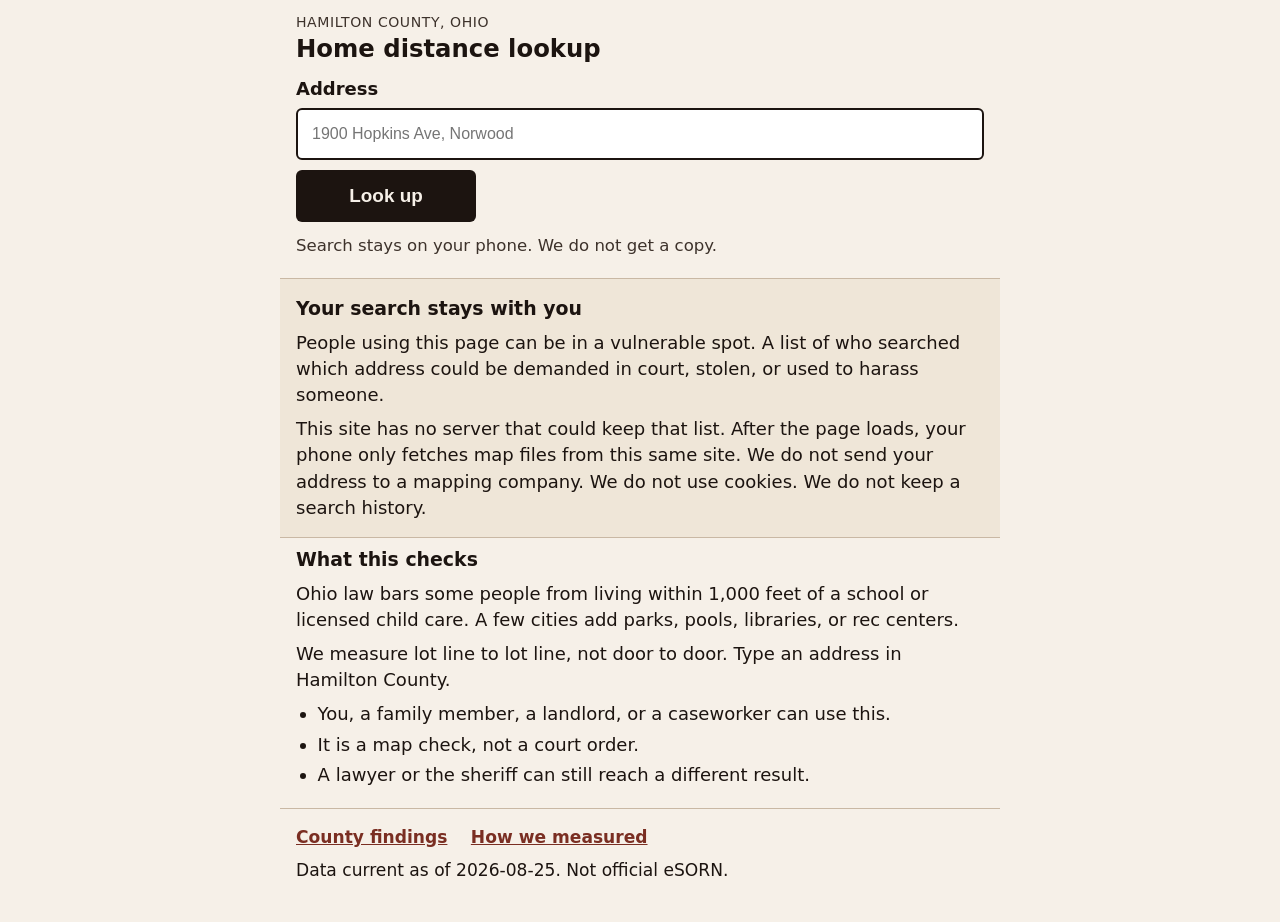
==== index.html @ 6ccad31c "First working public home-distance lookup." ====
<!DOCTYPE html>
<html lang="en">
<head>
  <meta charset="utf-8">
  <meta name="viewport" content="width=device-width, initial-scale=1, viewport-fit=cover">
  <meta name="robots" content="noindex, nofollow">
  <title>Hamilton County home-distance lookup</title>
  <link rel="stylesheet" href="vendor/leaflet/leaflet.css">
  <link rel="stylesheet" href="css/app.css">
  <link rel="stylesheet" href="print.css">
  <style>@page { size: letter; margin: 0.6in; }</style>
</head>
<body>
  <a class="skip" href="#q">Skip to address</a>

  <header class="top">
    <p class="kicker">Hamilton County, Ohio</p>
    <h1>Home distance lookup</h1>
  </header>

  <form class="lookup" id="lookup" action="#" method="post">
    <label for="q">Address</label>
    <input id="q" type="text" inputmode="text" autocomplete="off" autocorrect="off" spellcheck="false" placeholder="1900 Hopkins Ave, Norwood">
    <button type="submit">Look up</button>
  </form>
  <p class="stay">Search stays on your phone. We do not get a copy.</p>

  <div id="out" hidden aria-live="polite"></div>

  <aside class="privacy">
    <h2>Your search stays with you</h2>
    <p>People using this page can be in a vulnerable spot. A list of who searched which address could be demanded in court, stolen, or used to harass someone.</p>
    <p>This site has no server that could keep that list. After the page loads, your phone only fetches map files from this same site. We do not send your address to a mapping company. We do not use cookies. We do not keep a search history.</p>
  </aside>

  <section class="about">
    <h2>What this checks</h2>
    <p>Ohio law bars some people from living within 1,000 feet of a school or licensed child care. A few cities add parks, pools, libraries, or rec centers.</p>
    <p>We measure lot line to lot line, not door to door. Type an address in Hamilton County.</p>
    <ul>
      <li>You, a family member, a landlord, or a caseworker can use this.</li>
      <li>It is a map check, not a court order.</li>
      <li>A lawyer or the sheriff can still reach a different result.</li>
    </ul>
  </section>

  <footer class="foot">
    <p><a href="findings.html">County findings</a> <a href="METHOD.md">How we measured</a></p>
    <p>Data current as of 2026-08-25. Not official eSORN.</p>
  </footer>

  <script src="vendor/leaflet/leaflet.js"></script>
  <script src="js/app.js"></script>
</body>
</html>
---- vendor/leaflet/leaflet.css ----
/* required styles */

.leaflet-pane,
.leaflet-tile,
.leaflet-marker-icon,
.leaflet-marker-shadow,
.leaflet-tile-container,
.leaflet-pane > svg,
.leaflet-pane > canvas,
.leaflet-zoom-box,
.leaflet-image-layer,
.leaflet-layer {
	position: absolute;
	left: 0;
	top: 0;
	}
.leaflet-container {
	overflow: hidden;
	}
.leaflet-tile,
.leaflet-marker-icon,
.leaflet-marker-shadow {
	-webkit-user-select: none;
	   -moz-user-select: none;
	        user-select: none;
	  -webkit-user-drag: none;
	}
/* Prevents IE11 from highlighting tiles in blue */
.leaflet-tile::selection {
	background: transparent;
}
/* Safari renders non-retina tile on retina better with this, but Chrome is worse */
.leaflet-safari .leaflet-tile {
	image-rendering: -webkit-optimize-contrast;
	}
/* hack that prevents hw layers "stretching" when loading new tiles */
.leaflet-safari .leaflet-tile-container {
	width: 1600px;
	height: 1600px;
	-webkit-transform-origin: 0 0;
	}
.leaflet-marker-icon,
.leaflet-marker-shadow {
	display: block;
	}
/* .leaflet-container svg: reset svg max-width decleration shipped in Joomla! (joomla.org) 3.x */
/* .leaflet-container img: map is broken in FF if you have max-width: 100% on tiles */
.leaflet-container .leaflet-overlay-pane svg {
	max-width: none !important;
	max-height: none !important;
	}
.leaflet-container .leaflet-marker-pane img,
.leaflet-container .leaflet-shadow-pane img,
.leaflet-container .leaflet-tile-pane img,
.leaflet-container img.leaflet-image-layer,
.leaflet-container .leaflet-tile {
	max-width: none !important;
	max-height: none !important;
	width: auto;
	padding: 0;
	}

.leaflet-container img.leaflet-tile {
	/* See: https://bugs.chromium.org/p/chromium/issues/detail?id=600120 */
	mix-blend-mode: plus-lighter;
}

.leaflet-container.leaflet-touch-zoom {
	-ms-touch-action: pan-x pan-y;
	touch-action: pan-x pan-y;
	}
.leaflet-container.leaflet-touch-drag {
	-ms-touch-action: pinch-zoom;
	/* Fallback for FF which doesn't support pinch-zoom */
	touch-action: none;
	touch-action: pinch-zoom;
}
.leaflet-container.leaflet-touch-drag.leaflet-touch-zoom {
	-ms-touch-action: none;
	touch-action: none;
}
.leaflet-container {
	-webkit-tap-highlight-color: transparent;
}
.leaflet-container a {
	-webkit-tap-highlight-color: rgba(51, 181, 229, 0.4);
}
.leaflet-tile {
	filter: inherit;
	visibility: hidden;
	}
.leaflet-tile-loaded {
	visibility: inherit;
	}
.leaflet-zoom-box {
	width: 0;
	height: 0;
	-moz-box-sizing: border-box;
	     box-sizing: border-box;
	z-index: 800;
	}
/* workaround for https://bugzilla.mozilla.org/show_bug.cgi?id=888319 */
.leaflet-overlay-pane svg {
	-moz-user-select: none;
	}

.leaflet-pane         { z-index: 400; }

.leaflet-tile-pane    { z-index: 200; }
.leaflet-overlay-pane { z-index: 400; }
.leaflet-shadow-pane  { z-index: 500; }
.leaflet-marker-pane  { z-index: 600; }
.leaflet-tooltip-pane   { z-index: 650; }
.leaflet-popup-pane   { z-index: 700; }

.leaflet-map-pane canvas { z-index: 100; }
.leaflet-map-pane svg    { z-index: 200; }

.leaflet-vml-shape {
	width: 1px;
	height: 1px;
	}
.lvml {
	behavior: url(#default#VML);
	display: inline-block;
	position: absolute;
	}


/* control positioning */

.leaflet-control {
	position: relative;
	z-index: 800;
	pointer-events: visiblePainted; /* IE 9-10 doesn't have auto */
	pointer-events: auto;
	}
.leaflet-top,
.leaflet-bottom {
	position: absolute;
	z-index: 1000;
	pointer-events: none;
	}
.leaflet-top {
	top: 0;
	}
.leaflet-right {
	right: 0;
	}
.leaflet-bottom {
	bottom: 0;
	}
.leaflet-left {
	left: 0;
	}
.leaflet-control {
	float: left;
	clear: both;
	}
.leaflet-right .leaflet-control {
	float: right;
	}
.leaflet-top .leaflet-control {
	margin-top: 10px;
	}
.leaflet-bottom .leaflet-control {
	margin-bottom: 10px;
	}
.leaflet-left .leaflet-control {
	margin-left: 10px;
	}
.leaflet-right .leaflet-control {
	margin-right: 10px;
	}


/* zoom and fade animations */

.leaflet-fade-anim .leaflet-popup {
	opacity: 0;
	-webkit-transition: opacity 0.2s linear;
	   -moz-transition: opacity 0.2s linear;
	        transition: opacity 0.2s linear;
	}
.leaflet-fade-anim .leaflet-map-pane .leaflet-popup {
	opacity: 1;
	}
.leaflet-zoom-animated {
	-webkit-transform-origin: 0 0;
	    -ms-transform-origin: 0 0;
	        transform-origin: 0 0;
	}
svg.leaflet-zoom-animated {
	will-change: transform;
}

.leaflet-zoom-anim .leaflet-zoom-animated {
	-webkit-transition: -webkit-transform 0.25s cubic-bezier(0,0,0.25,1);
	   -moz-transition:    -moz-transform 0.25s cubic-bezier(0,0,0.25,1);
	        transition:         transform 0.25s cubic-bezier(0,0,0.25,1);
	}
.leaflet-zoom-anim .leaflet-tile,
.leaflet-pan-anim .leaflet-tile {
	-webkit-transition: none;
	   -moz-transition: none;
	        transition: none;
	}

.leaflet-zoom-anim .leaflet-zoom-hide {
	visibility: hidden;
	}


/* cursors */

.leaflet-interactive {
	cursor: pointer;
	}
.leaflet-grab {
	cursor: -webkit-grab;
	cursor:    -moz-grab;
	cursor:         grab;
	}
.leaflet-crosshair,
.leaflet-crosshair .leaflet-interactive {
	cursor: crosshair;
	}
.leaflet-popup-pane,
.leaflet-control {
	cursor: auto;
	}
.leaflet-dragging .leaflet-grab,
.leaflet-dragging .leaflet-grab .leaflet-interactive,
.leaflet-dragging .leaflet-marker-draggable {
	cursor: move;
	cursor: -webkit-grabbing;
	cursor:    -moz-grabbing;
	cursor:         grabbing;
	}

/* marker & overlays interactivity */
.leaflet-marker-icon,
.leaflet-marker-shadow,
.leaflet-image-layer,
.leaflet-pane > svg path,
.leaflet-tile-container {
	pointer-events: none;
	}

.leaflet-marker-icon.leaflet-interactive,
.leaflet-image-layer.leaflet-interactive,
.leaflet-pane > svg path.leaflet-interactive,
svg.leaflet-image-layer.leaflet-interactive path {
	pointer-events: visiblePainted; /* IE 9-10 doesn't have auto */
	pointer-events: auto;
	}

/* visual tweaks */

.leaflet-container {
	background: #ddd;
	outline-offset: 1px;
	}
.leaflet-container a {
	color: #0078A8;
	}
.leaflet-zoom-box {
	border: 2px dotted #38f;
	background: rgba(255,255,255,0.5);
	}


/* general typography */
.leaflet-container {
	font-family: "Helvetica Neue", Arial, Helvetica, sans-serif;
	font-size: 12px;
	font-size: 0.75rem;
	line-height: 1.5;
	}


/* general toolbar styles */

.leaflet-bar {
	box-shadow: 0 1px 5px rgba(0,0,0,0.65);
	border-radius: 4px;
	}
.leaflet-bar a {
	background-color: #fff;
	border-bottom: 1px solid #ccc;
	width: 26px;
	height: 26px;
	line-height: 26px;
	display: block;
	text-align: center;
	text-decoration: none;
	color: black;
	}
.leaflet-bar a,
.leaflet-control-layers-toggle {
	background-position: 50% 50%;
	background-repeat: no-repeat;
	display: block;
	}
.leaflet-bar a:hover,
.leaflet-bar a:focus {
	background-color: #f4f4f4;
	}
.leaflet-bar a:first-child {
	border-top-left-radius: 4px;
	border-top-right-radius: 4px;
	}
.leaflet-bar a:last-child {
	border-bottom-left-radius: 4px;
	border-bottom-right-radius: 4px;
	border-bottom: none;
	}
.leaflet-bar a.leaflet-disabled {
	cursor: default;
	background-color: #f4f4f4;
	color: #bbb;
	}

.leaflet-touch .leaflet-bar a {
	width: 30px;
	height: 30px;
	line-height: 30px;
	}
.leaflet-touch .leaflet-bar a:first-child {
	border-top-left-radius: 2px;
	border-top-right-radius: 2px;
	}
.leaflet-touch .leaflet-bar a:last-child {
	border-bottom-left-radius: 2px;
	border-bottom-right-radius: 2px;
	}

/* zoom control */

.leaflet-control-zoom-in,
.leaflet-control-zoom-out {
	font: bold 18px 'Lucida Console', Monaco, monospace;
	text-indent: 1px;
	}

.leaflet-touch .leaflet-control-zoom-in, .leaflet-touch .leaflet-control-zoom-out  {
	font-size: 22px;
	}


/* layers control */

.leaflet-control-layers {
	box-shadow: 0 1px 5px rgba(0,0,0,0.4);
	background: #fff;
	border-radius: 5px;
	}
.leaflet-control-layers-toggle {
	background-image: url(images/layers.png);
	width: 36px;
	height: 36px;
	}
.leaflet-retina .leaflet-control-layers-toggle {
	background-image: url(images/layers-2x.png);
	background-size: 26px 26px;
	}
.leaflet-touch .leaflet-control-layers-toggle {
	width: 44px;
	height: 44px;
	}
.leaflet-control-layers .leaflet-control-layers-list,
.leaflet-control-layers-expanded .leaflet-control-layers-toggle {
	display: none;
	}
.leaflet-control-layers-expanded .leaflet-control-layers-list {
	display: block;
	position: relative;
	}
.leaflet-control-layers-expanded {
	padding: 6px 10px 6px 6px;
	color: #333;
	background: #fff;
	}
.leaflet-control-layers-scrollbar {
	overflow-y: scroll;
	overflow-x: hidden;
	padding-right: 5px;
	}
.leaflet-control-layers-selector {
	margin-top: 2px;
	position: relative;
	top: 1px;
	}
.leaflet-control-layers label {
	display: block;
	font-size: 13px;
	font-size: 1.08333em;
	}
.leaflet-control-layers-separator {
	height: 0;
	border-top: 1px solid #ddd;
	margin: 5px -10px 5px -6px;
	}

/* Default icon URLs */
.leaflet-default-icon-path { /* used only in path-guessing heuristic, see L.Icon.Default */
	background-image: url(images/marker-icon.png);
	}


/* attribution and scale controls */

.leaflet-container .leaflet-control-attribution {
	background: #fff;
	background: rgba(255, 255, 255, 0.8);
	margin: 0;
	}
.leaflet-control-attribution,
.leaflet-control-scale-line {
	padding: 0 5px;
	color: #333;
	line-height: 1.4;
	}
.leaflet-control-attribution a {
	text-decoration: none;
	}
.leaflet-control-attribution a:hover,
.leaflet-control-attribution a:focus {
	text-decoration: underline;
	}
.leaflet-attribution-flag {
	display: inline !important;
	vertical-align: baseline !important;
	width: 1em;
	height: 0.6669em;
	}
.leaflet-left .leaflet-control-scale {
	margin-left: 5px;
	}
.leaflet-bottom .leaflet-control-scale {
	margin-bottom: 5px;
	}
.leaflet-control-scale-line {
	border: 2px solid #777;
	border-top: none;
	line-height: 1.1;
	padding: 2px 5px 1px;
	white-space: nowrap;
	-moz-box-sizing: border-box;
	     box-sizing: border-box;
	background: rgba(255, 255, 255, 0.8);
	text-shadow: 1px 1px #fff;
	}
.leaflet-control-scale-line:not(:first-child) {
	border-top: 2px solid #777;
	border-bottom: none;
	margin-top: -2px;
	}
.leaflet-control-scale-line:not(:first-child):not(:last-child) {
	border-bottom: 2px solid #777;
	}

.leaflet-touch .leaflet-control-attribution,
.leaflet-touch .leaflet-control-layers,
.leaflet-touch .leaflet-bar {
	box-shadow: none;
	}
.leaflet-touch .leaflet-control-layers,
.leaflet-touch .leaflet-bar {
	border: 2px solid rgba(0,0,0,0.2);
	background-clip: padding-box;
	}


/* popup */

.leaflet-popup {
	position: absolute;
	text-align: center;
	margin-bottom: 20px;
	}
.leaflet-popup-content-wrapper {
	padding: 1px;
	text-align: left;
	border-radius: 12px;
	}
.leaflet-popup-content {
	margin: 13px 24px 13px 20px;
	line-height: 1.3;
	font-size: 13px;
	font-size: 1.08333em;
	min-height: 1px;
	}
.leaflet-popup-content p {
	margin: 17px 0;
	margin: 1.3em 0;
	}
.leaflet-popup-tip-container {
	width: 40px;
	height: 20px;
	position: absolute;
	left: 50%;
	margin-top: -1px;
	margin-left: -20px;
	overflow: hidden;
	pointer-events: none;
	}
.leaflet-popup-tip {
	width: 17px;
	height: 17px;
	padding: 1px;

	margin: -10px auto 0;
	pointer-events: auto;

	-webkit-transform: rotate(45deg);
	   -moz-transform: rotate(45deg);
	    -ms-transform: rotate(45deg);
	        transform: rotate(45deg);
	}
.leaflet-popup-content-wrapper,
.leaflet-popup-tip {
	background: white;
	color: #333;
	box-shadow: 0 3px 14px rgba(0,0,0,0.4);
	}
.leaflet-container a.leaflet-popup-close-button {
	position: absolute;
	top: 0;
	right: 0;
	border: none;
	text-align: center;
	width: 24px;
	height: 24px;
	font: 16px/24px Tahoma, Verdana, sans-serif;
	color: #757575;
	text-decoration: none;
	background: transparent;
	}
.leaflet-container a.leaflet-popup-close-button:hover,
.leaflet-container a.leaflet-popup-close-button:focus {
	color: #585858;
	}
.leaflet-popup-scrolled {
	overflow: auto;
	}

.leaflet-oldie .leaflet-popup-content-wrapper {
	-ms-zoom: 1;
	}
.leaflet-oldie .leaflet-popup-tip {
	width: 24px;
	margin: 0 auto;

	-ms-filter: "progid:DXImageTransform.Microsoft.Matrix(M11=0.70710678, M12=0.70710678, M21=-0.70710678, M22=0.70710678)";
	filter: progid:DXImageTransform.Microsoft.Matrix(M11=0.70710678, M12=0.70710678, M21=-0.70710678, M22=0.70710678);
	}

.leaflet-oldie .leaflet-control-zoom,
.leaflet-oldie .leaflet-control-layers,
.leaflet-oldie .leaflet-popup-content-wrapper,
.leaflet-oldie .leaflet-popup-tip {
	border: 1px solid #999;
	}


/* div icon */

.leaflet-div-icon {
	background: #fff;
	border: 1px solid #666;
	}


/* Tooltip */
/* Base styles for the element that has a tooltip */
.leaflet-tooltip {
	position: absolute;
	padding: 6px;
	background-color: #fff;
	border: 1px solid #fff;
	border-radius: 3px;
	color: #222;
	white-space: nowrap;
	-webkit-user-select: none;
	-moz-user-select: none;
	-ms-user-select: none;
	user-select: none;
	pointer-events: none;
	box-shadow: 0 1px 3px rgba(0,0,0,0.4);
	}
.leaflet-tooltip.leaflet-interactive {
	cursor: pointer;
	pointer-events: auto;
	}
.leaflet-tooltip-top:before,
.leaflet-tooltip-bottom:before,
.leaflet-tooltip-left:before,
.leaflet-tooltip-right:before {
	position: absolute;
	pointer-events: none;
	border: 6px solid transparent;
	background: transparent;
	content: "";
	}

/* Directions */

.leaflet-tooltip-bottom {
	margin-top: 6px;
}
.leaflet-tooltip-top {
	margin-top: -6px;
}
.leaflet-tooltip-bottom:before,
.leaflet-tooltip-top:before {
	left: 50%;
	margin-left: -6px;
	}
.leaflet-tooltip-top:before {
	bottom: 0;
	margin-bottom: -12px;
	border-top-color: #fff;
	}
.leaflet-tooltip-bottom:before {
	top: 0;
	margin-top: -12px;
	margin-left: -6px;
	border-bottom-color: #fff;
	}
.leaflet-tooltip-left {
	margin-left: -6px;
}
.leaflet-tooltip-right {
	margin-left: 6px;
}
.leaflet-tooltip-left:before,
.leaflet-tooltip-right:before {
	top: 50%;
	margin-top: -6px;
	}
.leaflet-tooltip-left:before {
	right: 0;
	margin-right: -12px;
	border-left-color: #fff;
	}
.leaflet-tooltip-right:before {
	left: 0;
	margin-left: -12px;
	border-right-color: #fff;
	}

/* Printing */

@media print {
	/* Prevent printers from removing background-images of controls. */
	.leaflet-control {
		-webkit-print-color-adjust: exact;
		print-color-adjust: exact;
		}
	}
---- css/app.css ----
/* Hamilton County home-distance lookup — screen styles */
:root {
  --ink: #1c1410;
  --ink-soft: #3d322b;
  --paper: #f6f0e8;
  --paper-2: #efe6d8;
  --line: #c9b8a4;
  --rust: #7a2e22;
  --rust-deep: #4a1c16;
  --rust-wash: #f3e0d6;
  --amber: #8a5a12;
  --amber-wash: #f6ead0;
  --btn: #1c1410;
  --btn-text: #f6f0e8;
  --focus: #7a2e22;
  --map-h: 240px;
}

* { box-sizing: border-box; }
html, body { margin: 0; padding: 0; }
html { font-size: 18px; }
body {
  font-family: system-ui, "Segoe UI", Roboto, Helvetica, Arial, sans-serif;
  background: var(--paper);
  color: var(--ink);
  line-height: 1.45;
  min-height: 100vh;
  padding-bottom: env(safe-area-inset-bottom);
}

.skip {
  position: absolute;
  left: -999px;
  top: 0;
}
.skip:focus {
  left: 8px;
  top: 8px;
  background: var(--ink);
  color: var(--paper);
  padding: 8px 12px;
  z-index: 10;
}

.top {
  padding: 12px 16px 0;
  max-width: 40rem;
  margin: 0 auto;
}
.top p.kicker {
  margin: 0 0 2px;
  font-size: 0.78rem;
  letter-spacing: 0.04em;
  text-transform: uppercase;
  color: var(--ink-soft);
}
.top h1 {
  margin: 0 0 12px;
  font-size: 1.35rem;
  line-height: 1.2;
  font-weight: 700;
}

form.lookup {
  max-width: 40rem;
  margin: 0 auto;
  padding: 0 16px 8px;
}
form.lookup label {
  display: block;
  font-weight: 650;
  margin-bottom: 6px;
}
form.lookup input[type="text"] {
  width: 100%;
  min-height: 52px;
  font-size: 16px;
  padding: 12px 14px;
  border: 2px solid var(--ink);
  background: #fff;
  color: var(--ink);
  border-radius: 6px;
}
form.lookup button {
  width: 100%;
  min-height: 52px;
  margin-top: 10px;
  font-size: 1.05rem;
  font-weight: 700;
  border: 0;
  border-radius: 6px;
  background: var(--btn);
  color: var(--btn-text);
  cursor: pointer;
}
form.lookup button:focus,
form.lookup input:focus,
button:focus,
a:focus {
  outline: 3px solid var(--focus);
  outline-offset: 2px;
}
form.lookup button:active { transform: translateY(1px); }

.stay {
  max-width: 40rem;
  margin: 0 auto;
  padding: 4px 16px 0;
  font-size: 0.92rem;
  color: var(--ink-soft);
}

.privacy, .about, .foot, #out {
  max-width: 40rem;
  margin: 0 auto;
  padding: 16px;
}
.privacy {
  background: var(--paper-2);
  border-top: 1px solid var(--line);
  border-bottom: 1px solid var(--line);
  margin-top: 20px;
}
.privacy h2, .about h2, #out h2 {
  margin: 0 0 8px;
  font-size: 1.05rem;
}
.privacy p, .about p, .foot p { margin: 0 0 8px; }
.privacy p:last-child, .about p:last-child { margin-bottom: 0; }

.about { padding-top: 8px; }
.about ul { margin: 0; padding-left: 1.2rem; }
.about li { margin-bottom: 4px; }

.foot {
  border-top: 1px solid var(--line);
  font-size: 0.95rem;
  padding-bottom: 32px;
}
.foot a { color: var(--rust); font-weight: 650; }
.foot a + a { margin-left: 1rem; }

#out[hidden] { display: none; }

.banner {
  padding: 12px 14px;
  border-radius: 6px;
  margin-bottom: 12px;
}
.banner.rust {
  background: var(--rust-deep);
  color: #f6f0e8;
}
.banner.ink {
  background: var(--ink);
  color: #f6f0e8;
}
.banner.warn {
  background: var(--amber-wash);
  color: var(--ink);
  border: 2px solid var(--amber);
}
.banner.plain {
  background: var(--paper-2);
  color: var(--ink);
  border: 2px solid var(--line);
}
.banner h2 { margin: 0 0 6px; font-size: 1.15rem; color: inherit; }
.banner p { margin: 0; }
.asof { font-size: 0.88rem; opacity: 0.9; margin-top: 6px; }

.addr-line { font-weight: 700; margin: 0 0 12px; }

table.hits {
  width: 100%;
  border-collapse: collapse;
  font-size: 0.92rem;
  margin: 0 0 14px;
}
table.hits th, table.hits td {
  text-align: left;
  vertical-align: top;
  padding: 8px 6px;
  border-bottom: 1px solid var(--line);
}
table.hits th { font-size: 0.78rem; text-transform: uppercase; letter-spacing: 0.03em; }

.note, .limits {
  background: #fff;
  border: 1px solid var(--line);
  border-radius: 6px;
  padding: 12px 14px;
  margin: 0 0 12px;
}
.note h3, .limits h3 { margin: 0 0 6px; font-size: 1rem; }
.note p, .limits p, .limits li { margin: 0 0 8px; }
.limits ul { margin: 0; padding-left: 1.15rem; }

.map-wrap {
  height: var(--map-h);
  border: 1px solid var(--ink);
  border-radius: 6px;
  margin: 0 0 8px;
  overflow: hidden;
  background: #ddd;
}
.map-wrap .leaflet-container { height: 100%; width: 100%; background: #e8e4dc; }
.legend {
  font-size: 0.85rem;
  color: var(--ink-soft);
  margin: 0 0 14px;
}
.legend span { display: inline-block; margin-right: 12px; }
.swatch {
  display: inline-block;
  width: 12px; height: 12px;
  border: 2px solid var(--ink);
  vertical-align: -1px;
  margin-right: 4px;
}
.swatch.rust { background: #c46a4a; border-color: var(--rust); }
.swatch.ink { background: transparent; border-color: var(--ink); }
.swatch.wash { background: rgba(122,46,34,0.18); border-color: var(--rust); border-style: dashed; }

.choices { display: flex; flex-direction: column; gap: 8px; }
.choices button {
  min-height: 52px;
  text-align: left;
  padding: 10px 12px;
  font-size: 1rem;
  background: #fff;
  border: 2px solid var(--ink);
  border-radius: 6px;
  color: var(--ink);
  cursor: pointer;
}
.choices button strong { display: block; }

.save {
  width: 100%;
  min-height: 52px;
  font-size: 1.02rem;
  font-weight: 700;
  background: #fff;
  color: var(--ink);
  border: 2px solid var(--ink);
  border-radius: 6px;
  cursor: pointer;
  margin: 8px 0 0;
}

.margin-box { padding: 10px 12px; border-radius: 6px; margin: 0 0 12px; font-weight: 650; }
.margin-box.caution { background: var(--amber-wash); border: 2px solid var(--amber); }
.margin-box.quiet { background: var(--paper-2); border: 1px solid var(--line); font-weight: 500; }

.err { color: var(--rust-deep); font-weight: 650; }

/* Findings */
.page { max-width: 52rem; margin: 0 auto; padding: 16px; }
.page h1 { font-size: 1.4rem; margin: 0 0 8px; }
.page h2 { font-size: 1.1rem; margin: 20px 0 8px; }
.interval {
  background: var(--paper-2);
  border: 1px solid var(--line);
  padding: 12px 14px;
  border-radius: 6px;
}
.interval dt { font-weight: 700; margin-top: 8px; }
.interval dd { margin: 0 0 4px 0; }
.scroll {
  overflow-x: auto;
  -webkit-overflow-scrolling: touch;
  margin: 12px 0;
  border: 1px solid var(--line);
}
table.muni { width: 100%; border-collapse: collapse; font-size: 0.88rem; min-width: 32rem; }
table.muni th, table.muni td { padding: 8px 8px; text-align: left; border-bottom: 1px solid var(--line); }
table.muni th { background: var(--ink); color: var(--paper); font-size: 0.75rem; text-transform: uppercase; }
table.muni td.num, table.muni th.num { text-align: right; font-variant-numeric: tabular-nums; }
table.muni tr.county td { font-weight: 700; background: var(--paper-2); }
.fn { font-size: 0.88rem; color: var(--ink-soft); }

@media (min-width: 640px) {
  :root { --map-h: 320px; }
  form.lookup button { width: auto; min-width: 10rem; display: block; }
}

@media (prefers-reduced-motion: reduce) {
  * { transition: none !important; }
}
---- print.css ----
@page { size: letter; margin: 0.6in; }

@media print {
  html, body {
    background: #fff !important;
    color: #000 !important;
    font-size: 11pt;
    line-height: 1.35;
  }
  .skip, form.lookup, .stay, .privacy, .about, .foot,
  .save, .choices, .map-wrap, .legend { display: none !important; }
  a { color: #000; text-decoration: none; }
  .banner, .note, .limits, .margin-box {
    background: #fff !important;
    color: #000 !important;
    border: 1.5pt solid #000 !important;
  }
  table.hits th, table.hits td, table.muni th, table.muni td {
    border-bottom: 0.7pt solid #000;
    color: #000;
    background: #fff !important;
  }
  table.muni th { border-bottom: 1.4pt solid #000; }
  .swatch { border-color: #000 !important; background: #fff !important; }
  .page, .top, #out { max-width: none; padding: 0; }
}

/* Standalone determination page uses these too */
.print-sheet body, body.print-sheet {
  background: #fff;
  color: #000;
  font-family: Georgia, "Times New Roman", serif;
  font-size: 11pt;
}
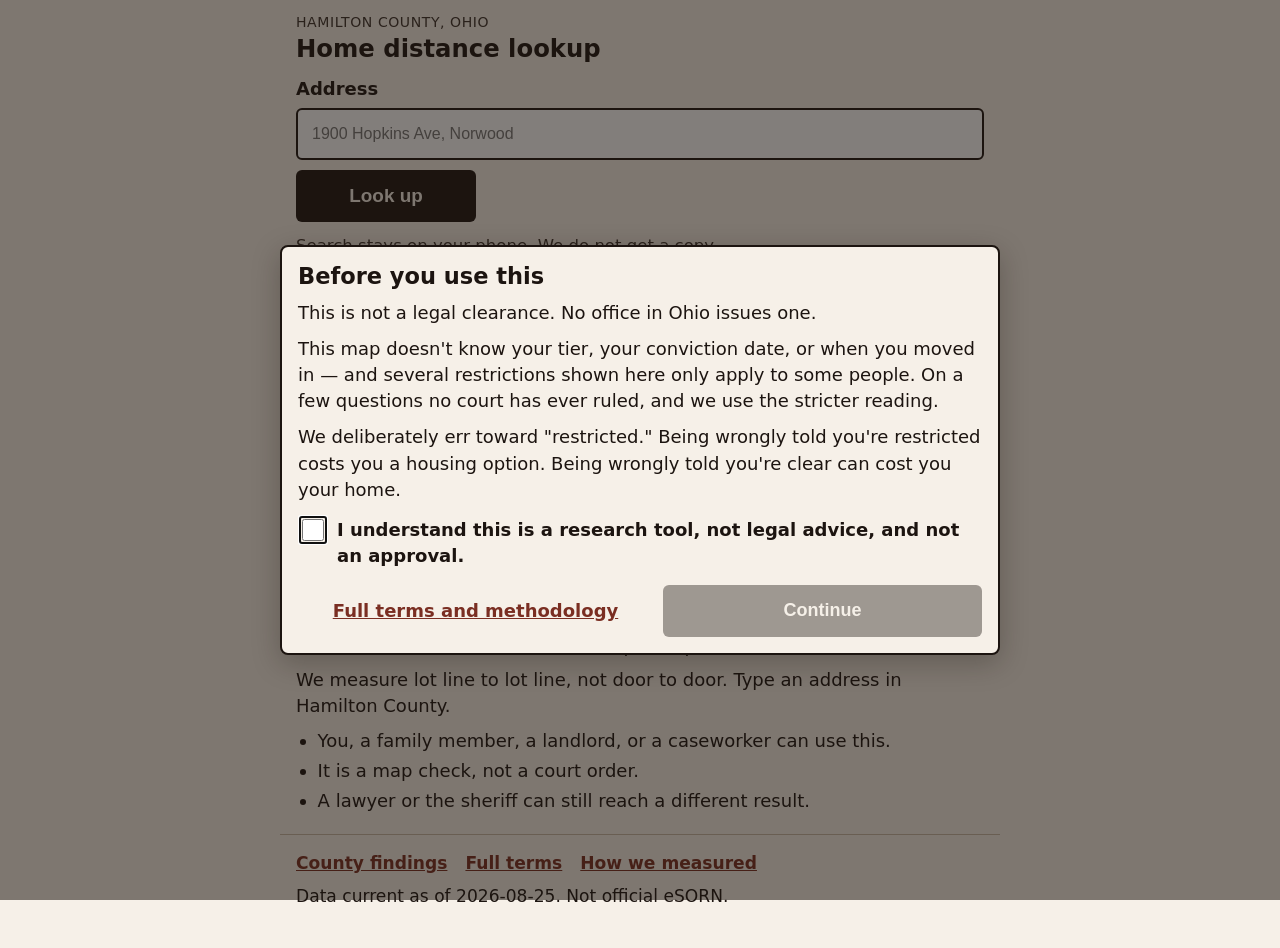
==== commit d89ae664: "Add the owner's one-time disclaimer gate and result copy. First visit blocks the lookup until the ch" ====
--- a/index.html
+++ b/index.html
@@ -18,6 +18,21 @@
     <h1>Home distance lookup</h1>
   </header>
 
+  <dialog class="gate" id="gate" aria-labelledby="gate-title">
+    <h2 id="gate-title">Before you use this</h2>
+    <p>This is not a legal clearance. No office in Ohio issues one.</p>
+    <p>This map doesn't know your tier, your conviction date, or when you moved in — and several restrictions shown here only apply to some people. On a few questions no court has ever ruled, and we use the stricter reading.</p>
+    <p>We deliberately err toward "restricted." Being wrongly told you're restricted costs you a housing option. Being wrongly told you're clear can cost you your home.</p>
+    <label class="gate-check" for="gate-ok">
+      <input id="gate-ok" type="checkbox">
+      <span>I understand this is a research tool, not legal advice, and not an approval.</span>
+    </label>
+    <div class="gate-actions">
+      <a href="disclaimer.html">Full terms and methodology</a>
+      <button type="button" id="gate-go" disabled>Continue</button>
+    </div>
+  </dialog>
+
   <form class="lookup" id="lookup" action="#" method="post">
     <label for="q">Address</label>
     <input id="q" type="text" inputmode="text" autocomplete="off" autocorrect="off" spellcheck="false" placeholder="1900 Hopkins Ave, Norwood">
@@ -30,7 +45,7 @@
   <aside class="privacy">
     <h2>Your search stays with you</h2>
     <p>People using this page can be in a vulnerable spot. A list of who searched which address could be demanded in court, stolen, or used to harass someone.</p>
-    <p>This site has no server that could keep that list. After the page loads, your phone only fetches map files from this same site. We do not send your address to a mapping company. We do not use cookies. We do not keep a search history.</p>
+    <p>This site has no server that could keep that list. After the page loads, your phone only fetches map files from this same site. We do not send your address to a mapping company. We do not use cookies. We do not keep a search history. This browser can remember that you checked the one-time terms box. It does not store addresses.</p>
   </aside>
 
   <section class="about">
@@ -45,7 +60,7 @@
   </section>
 
   <footer class="foot">
-    <p><a href="findings.html">County findings</a> <a href="METHOD.md">How we measured</a></p>
+    <p><a href="findings.html">County findings</a> <a href="disclaimer.html">Full terms</a> <a href="METHOD.md">How we measured</a></p>
     <p>Data current as of 2026-08-25. Not official eSORN.</p>
   </footer>
 
--- a/css/app.css
+++ b/css/app.css
@@ -18,14 +18,21 @@
 
 * { box-sizing: border-box; }
 html, body { margin: 0; padding: 0; }
-html { font-size: 18px; }
+html {
+  font-size: 18px;
+  -webkit-text-size-adjust: 100%;
+  text-size-adjust: 100%;
+}
 body {
   font-family: system-ui, "Segoe UI", Roboto, Helvetica, Arial, sans-serif;
   background: var(--paper);
   color: var(--ink);
   line-height: 1.45;
   min-height: 100vh;
-  padding-bottom: env(safe-area-inset-bottom);
+  padding-top: env(safe-area-inset-top, 0px);
+  padding-right: env(safe-area-inset-right, 0px);
+  padding-bottom: env(safe-area-inset-bottom, 0px);
+  padding-left: env(safe-area-inset-left, 0px);
 }
 
 .skip {
@@ -138,7 +145,12 @@
   padding-bottom: 32px;
 }
 .foot a { color: var(--rust); font-weight: 650; }
-.foot a + a { margin-left: 1rem; }
+.foot p:first-child,
+p.foot {
+  display: flex;
+  flex-wrap: wrap;
+  gap: 8px 1rem;
+}
 
 #out[hidden] { display: none; }
 
@@ -171,17 +183,24 @@
 
 .addr-line { font-weight: 700; margin: 0 0 12px; }
 
+.hits-wrap {
+  overflow-x: auto;
+  -webkit-overflow-scrolling: touch;
+  max-width: 100%;
+  margin: 0 0 14px;
+}
 table.hits {
   width: 100%;
   border-collapse: collapse;
   font-size: 0.92rem;
-  margin: 0 0 14px;
+  margin: 0;
 }
 table.hits th, table.hits td {
   text-align: left;
   vertical-align: top;
   padding: 8px 6px;
   border-bottom: 1px solid var(--line);
+  overflow-wrap: break-word;
 }
 table.hits th { font-size: 0.78rem; text-transform: uppercase; letter-spacing: 0.03em; }
 
@@ -196,6 +215,18 @@
 .note p, .limits p, .limits li { margin: 0 0 8px; }
 .limits ul { margin: 0; padding-left: 1.15rem; }
 
+.map-note {
+  margin: 0 0 8px;
+}
+.map-note h3 {
+  margin: 0 0 4px;
+  font-size: 1rem;
+}
+.map-note p {
+  margin: 0;
+  font-size: 0.92rem;
+  color: var(--ink-soft);
+}
 .map-wrap {
   height: var(--map-h);
   border: 1px solid var(--ink);
@@ -256,9 +287,112 @@
 .err { color: var(--rust-deep); font-weight: 650; }
 
 /* Findings */
-.page { max-width: 52rem; margin: 0 auto; padding: 16px; }
+.page { max-width: 52rem; margin: 0 auto; padding: 16px; overflow-wrap: break-word; }
 .page h1 { font-size: 1.4rem; margin: 0 0 8px; }
 .page h2 { font-size: 1.1rem; margin: 20px 0 8px; }
+.page h3 { font-size: 1rem; margin: 16px 0 6px; }
+.page ul { margin: 0 0 12px; padding-left: 1.2rem; }
+.page li { margin-bottom: 8px; }
+
+dialog.gate {
+  width: calc(100% - 24px);
+  max-width: 40rem;
+  max-height: calc(100dvh - 24px);
+  overflow: auto;
+  margin: auto;
+  padding: 16px;
+  padding-top: calc(16px + env(safe-area-inset-top, 0px));
+  padding-bottom: calc(16px + env(safe-area-inset-bottom, 0px));
+  border: 2px solid var(--ink);
+  border-radius: 8px;
+  background: var(--paper);
+  color: var(--ink);
+  box-shadow: 0 8px 28px rgba(28, 20, 16, 0.28);
+}
+dialog.gate::backdrop {
+  background: rgba(28, 20, 16, 0.55);
+}
+dialog.gate h2 {
+  margin: 0 0 10px;
+  font-size: 1.25rem;
+  line-height: 1.2;
+}
+dialog.gate p {
+  margin: 0 0 10px;
+  overflow-wrap: break-word;
+}
+.gate-check {
+  display: flex;
+  align-items: flex-start;
+  gap: 10px;
+  margin: 14px 0 16px;
+  font-weight: 650;
+  cursor: pointer;
+}
+.gate-check input {
+  width: 22px;
+  height: 22px;
+  min-width: 22px;
+  margin-top: 2px;
+  accent-color: var(--ink);
+}
+.gate-check span { overflow-wrap: break-word; }
+.gate-actions {
+  display: flex;
+  flex-wrap: wrap;
+  justify-content: space-between;
+  align-items: stretch;
+  gap: 10px;
+}
+.gate-actions a,
+.gate-actions button {
+  min-height: 52px;
+  display: inline-flex;
+  align-items: center;
+  justify-content: center;
+  padding: 10px 14px;
+  font-size: 1rem;
+  font-weight: 700;
+  text-align: center;
+  overflow-wrap: break-word;
+}
+.gate-actions a {
+  color: var(--rust);
+  flex: 1 1 10rem;
+}
+.gate-actions button {
+  flex: 1 1 8rem;
+  border: 0;
+  border-radius: 6px;
+  background: var(--btn);
+  color: var(--btn-text);
+  cursor: pointer;
+}
+.gate-actions button:disabled {
+  opacity: 0.4;
+  cursor: not-allowed;
+}
+
+.result-line {
+  background: var(--rust-wash);
+  border: 2px solid var(--rust);
+  border-radius: 6px;
+  padding: 10px 12px;
+  margin: 0 0 12px;
+  font-size: 0.95rem;
+  overflow-wrap: break-word;
+}
+.result-line a { color: var(--rust); font-weight: 650; }
+
+.short-form {
+  background: #fff;
+  border: 1px solid var(--line);
+  border-radius: 6px;
+  padding: 12px 14px;
+  margin: 0 0 12px;
+}
+.short-form p { margin: 0 0 8px; overflow-wrap: break-word; }
+.short-form p:last-child { margin-bottom: 0; }
 .interval {
   background: var(--paper-2);
   border: 1px solid var(--line);
@@ -280,6 +414,15 @@
 table.muni tr.county td { font-weight: 700; background: var(--paper-2); }
 .fn { font-size: 0.88rem; color: var(--ink-soft); }
 
+@media (max-width: 639px) {
+  .leaflet-touch .leaflet-bar a,
+  .leaflet-bar a {
+    width: 44px;
+    height: 44px;
+    line-height: 44px;
+  }
+}
+
 @media (min-width: 640px) {
   :root { --map-h: 320px; }
   form.lookup button { width: auto; min-width: 10rem; display: block; }
--- a/print.css
+++ b/print.css
@@ -8,9 +8,9 @@
     line-height: 1.35;
   }
   .skip, form.lookup, .stay, .privacy, .about, .foot,
-  .save, .choices, .map-wrap, .legend { display: none !important; }
+  .save, .choices, .map-note, .map-wrap, .legend, .gate { display: none !important; }
   a { color: #000; text-decoration: none; }
-  .banner, .note, .limits, .margin-box {
+  .banner, .note, .limits, .margin-box, .result-line, .short-form {
     background: #fff !important;
     color: #000 !important;
     border: 1.5pt solid #000 !important;
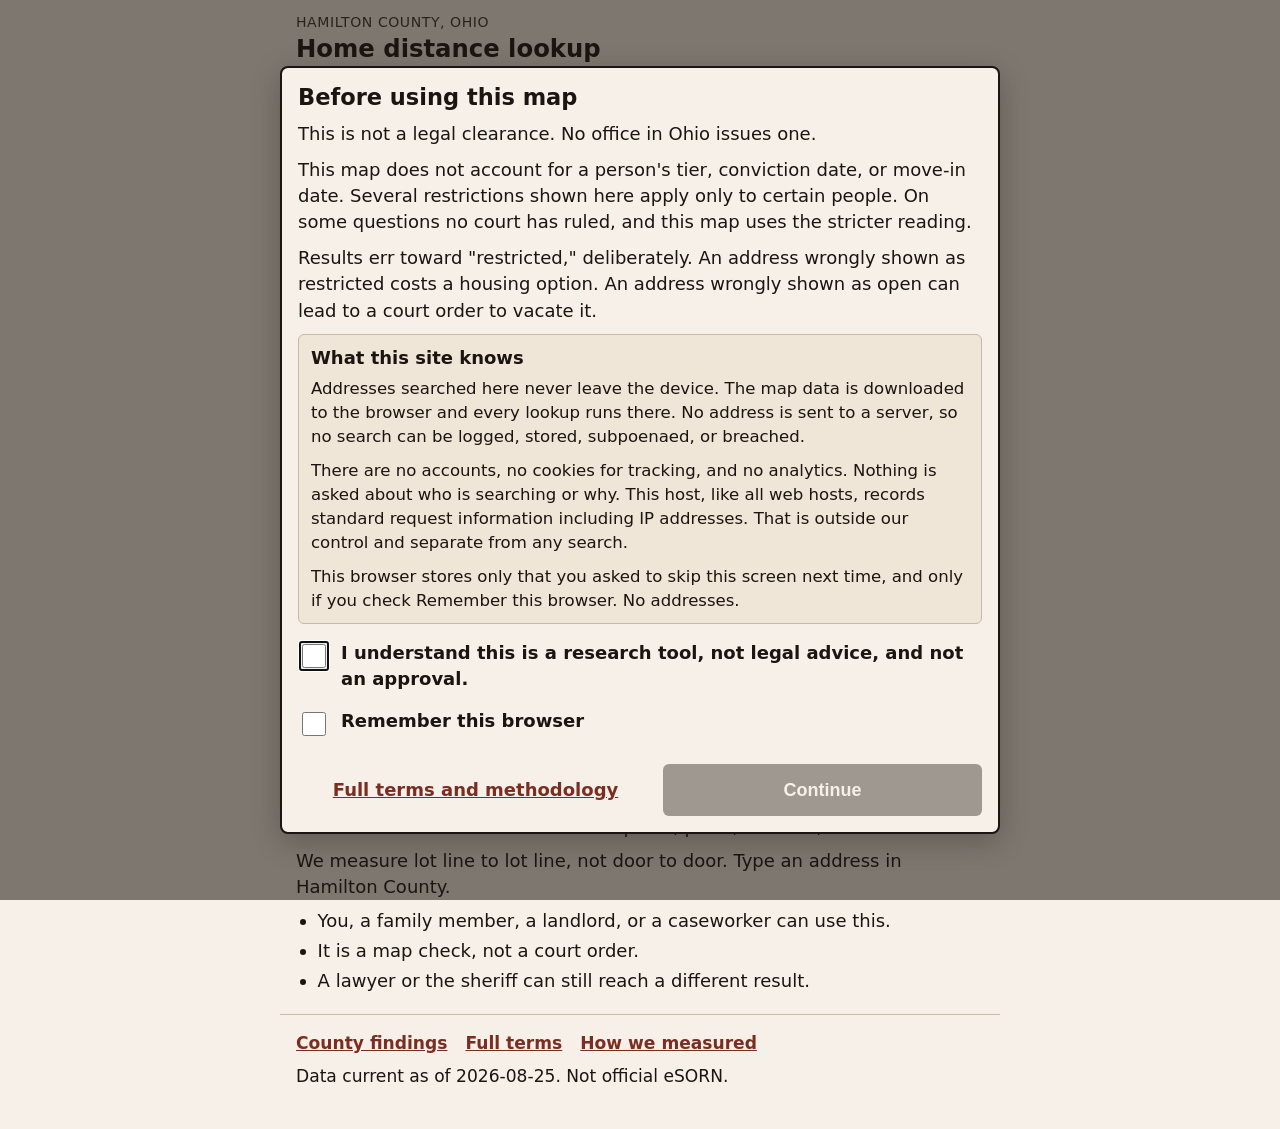
==== commit 7f1e5b99: "Split the gate into understand vs remember, and use role-neutral copy. The required understand box i" ====
--- a/index.html
+++ b/index.html
@@ -19,14 +19,26 @@
   </header>
 
   <dialog class="gate" id="gate" aria-labelledby="gate-title">
-    <h2 id="gate-title">Before you use this</h2>
+    <h2 id="gate-title">Before using this map</h2>
     <p>This is not a legal clearance. No office in Ohio issues one.</p>
-    <p>This map doesn't know your tier, your conviction date, or when you moved in — and several restrictions shown here only apply to some people. On a few questions no court has ever ruled, and we use the stricter reading.</p>
-    <p>We deliberately err toward "restricted." Being wrongly told you're restricted costs you a housing option. Being wrongly told you're clear can cost you your home.</p>
-    <label class="gate-check" for="gate-ok">
-      <input id="gate-ok" type="checkbox">
-      <span>I understand this is a research tool, not legal advice, and not an approval.</span>
-    </label>
+    <p>This map does not account for a person's tier, conviction date, or move-in date. Several restrictions shown here apply only to certain people. On some questions no court has ruled, and this map uses the stricter reading.</p>
+    <p>Results err toward "restricted," deliberately. An address wrongly shown as restricted costs a housing option. An address wrongly shown as open can lead to a court order to vacate it.</p>
+    <section class="gate-privacy">
+      <h3>What this site knows</h3>
+      <p>Addresses searched here never leave the device. The map data is downloaded to the browser and every lookup runs there. No address is sent to a server, so no search can be logged, stored, subpoenaed, or breached.</p>
+      <p>There are no accounts, no cookies for tracking, and no analytics. Nothing is asked about who is searching or why. This host, like all web hosts, records standard request information including IP addresses. That is outside our control and separate from any search.</p>
+      <p>This browser stores only that you asked to skip this screen next time, and only if you check Remember this browser. No addresses.</p>
+    </section>
+    <div class="gate-checks">
+      <label class="gate-check" for="gate-ok">
+        <input id="gate-ok" type="checkbox">
+        <span>I understand this is a research tool, not legal advice, and not an approval.</span>
+      </label>
+      <label class="gate-check" for="gate-remember">
+        <input id="gate-remember" type="checkbox">
+        <span>Remember this browser</span>
+      </label>
+    </div>
     <div class="gate-actions">
       <a href="disclaimer.html">Full terms and methodology</a>
       <button type="button" id="gate-go" disabled>Continue</button>
@@ -43,9 +55,12 @@
   <div id="out" hidden aria-live="polite"></div>
 
   <aside class="privacy">
-    <h2>Your search stays with you</h2>
+    <h2>What this site knows</h2>
     <p>People using this page can be in a vulnerable spot. A list of who searched which address could be demanded in court, stolen, or used to harass someone.</p>
-    <p>This site has no server that could keep that list. After the page loads, your phone only fetches map files from this same site. We do not send your address to a mapping company. We do not use cookies. We do not keep a search history. This browser can remember that you checked the one-time terms box. It does not store addresses.</p>
+    <p>Addresses searched here never leave the device. The map data is downloaded to the browser and every lookup runs there. No address is ever sent to a server, so no search can be logged, stored, subpoenaed, or breached.</p>
+    <p>There are no accounts, no cookies for tracking, and no analytics. Nothing is asked about who is searching or why.</p>
+    <p>This site is hosted by a commercial provider that, like all web hosts, records standard request information including IP addresses. That is outside our control and separate from anything about a search.</p>
+    <p>This browser stores only that you asked to skip the opening screen next time, and only if you check Remember this browser. No addresses.</p>
   </aside>
 
   <section class="about">
--- a/css/app.css
+++ b/css/app.css
@@ -298,7 +298,8 @@
   width: calc(100% - 24px);
   max-width: 40rem;
   max-height: calc(100dvh - 24px);
-  overflow: auto;
+  overflow-x: hidden;
+  overflow-y: auto;
   margin: auto;
   padding: 16px;
   padding-top: calc(16px + env(safe-area-inset-top, 0px));
@@ -321,19 +322,39 @@
   margin: 0 0 10px;
   overflow-wrap: break-word;
 }
+.gate-privacy {
+  margin: 4px 0 8px;
+  padding: 10px 12px;
+  background: var(--paper-2);
+  border: 1px solid var(--line);
+  border-radius: 6px;
+}
+.gate-privacy h3 {
+  margin: 0 0 6px;
+  font-size: 1rem;
+}
+.gate-privacy p {
+  margin: 0 0 8px;
+  font-size: 0.92rem;
+}
+.gate-privacy p:last-child { margin-bottom: 0; }
+.gate-checks { margin: 8px 0 12px; }
 .gate-check {
   display: flex;
   align-items: flex-start;
-  gap: 10px;
-  margin: 14px 0 16px;
+  gap: 12px;
+  min-height: 52px;
+  margin: 0;
+  padding: 8px 0;
   font-weight: 650;
   cursor: pointer;
 }
 .gate-check input {
-  width: 22px;
-  height: 22px;
-  min-width: 22px;
-  margin-top: 2px;
+  width: 24px;
+  height: 24px;
+  min-width: 24px;
+  min-height: 24px;
+  margin-top: 4px;
   accent-color: var(--ink);
 }
 .gate-check span { overflow-wrap: break-word; }
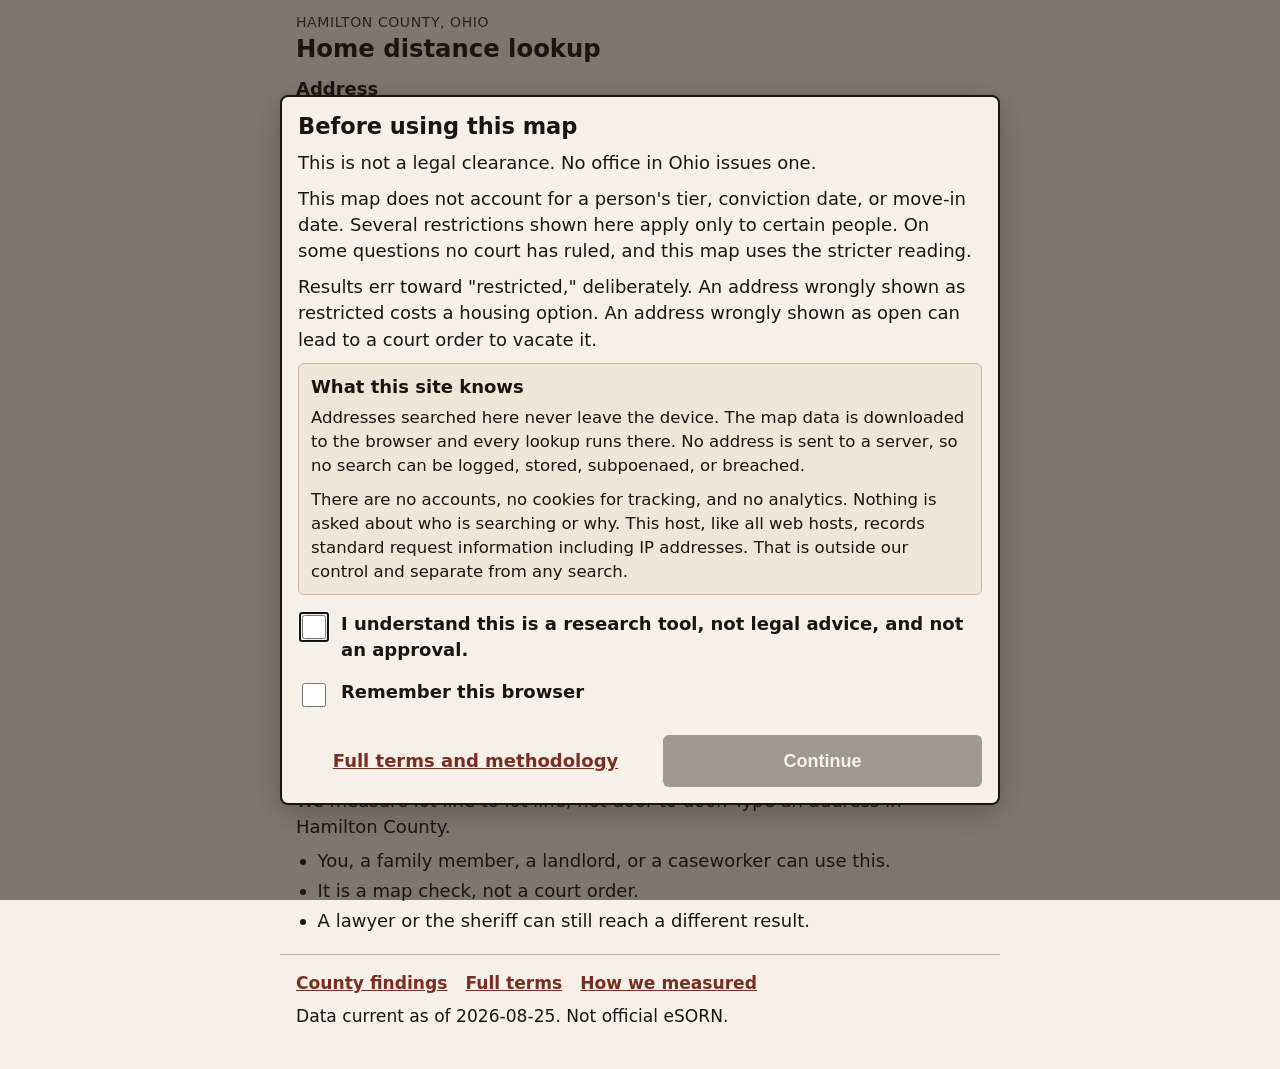
==== commit a7d3e16b: "Rewrite public terms copy for Hamilton County and role-neutral readers. Replace Cuyahoga examples wi" ====
--- a/index.html
+++ b/index.html
@@ -18,7 +18,7 @@
     <h1>Home distance lookup</h1>
   </header>
 
-  <dialog class="gate" id="gate" aria-labelledby="gate-title">
+  <dialog class="gate" id="gate" aria-labelledby="gate-title" closedby="none">
     <h2 id="gate-title">Before using this map</h2>
     <p>This is not a legal clearance. No office in Ohio issues one.</p>
     <p>This map does not account for a person's tier, conviction date, or move-in date. Several restrictions shown here apply only to certain people. On some questions no court has ruled, and this map uses the stricter reading.</p>
@@ -27,7 +27,6 @@
       <h3>What this site knows</h3>
       <p>Addresses searched here never leave the device. The map data is downloaded to the browser and every lookup runs there. No address is sent to a server, so no search can be logged, stored, subpoenaed, or breached.</p>
       <p>There are no accounts, no cookies for tracking, and no analytics. Nothing is asked about who is searching or why. This host, like all web hosts, records standard request information including IP addresses. That is outside our control and separate from any search.</p>
-      <p>This browser stores only that you asked to skip this screen next time, and only if you check Remember this browser. No addresses.</p>
     </section>
     <div class="gate-checks">
       <label class="gate-check" for="gate-ok">
@@ -60,7 +59,6 @@
     <p>Addresses searched here never leave the device. The map data is downloaded to the browser and every lookup runs there. No address is ever sent to a server, so no search can be logged, stored, subpoenaed, or breached.</p>
     <p>There are no accounts, no cookies for tracking, and no analytics. Nothing is asked about who is searching or why.</p>
     <p>This site is hosted by a commercial provider that, like all web hosts, records standard request information including IP addresses. That is outside our control and separate from anything about a search.</p>
-    <p>This browser stores only that you asked to skip the opening screen next time, and only if you check Remember this browser. No addresses.</p>
   </aside>
 
   <section class="about">
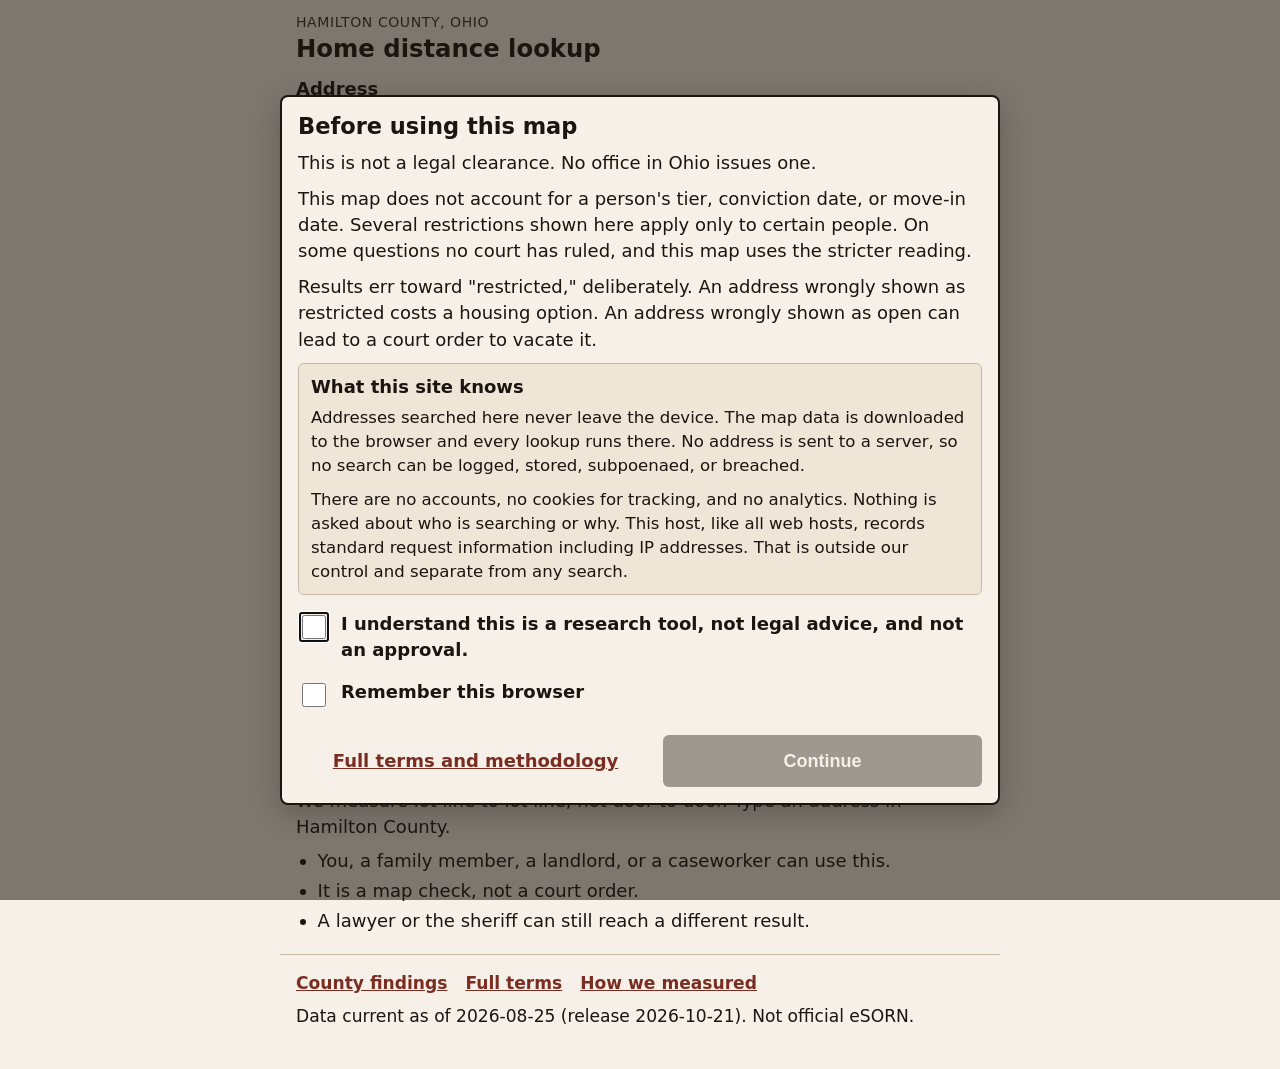
==== commit de6c48f5: "Data release 2026-10-21: whole-development condo rule and corrected lots." ====
--- a/index.html
+++ b/index.html
@@ -74,7 +74,7 @@
 
   <footer class="foot">
     <p><a href="findings.html">County findings</a> <a href="disclaimer.html">Full terms</a> <a href="METHOD.md">How we measured</a></p>
-    <p>Data current as of 2026-08-25. Not official eSORN.</p>
+    <p>Data current as of 2026-08-25 (release 2026-10-21). Not official eSORN.</p>
   </footer>
 
   <script src="vendor/leaflet/leaflet.js"></script>
--- a/css/app.css
+++ b/css/app.css
@@ -179,9 +179,11 @@
 }
 .banner h2 { margin: 0 0 6px; font-size: 1.15rem; color: inherit; }
 .banner p { margin: 0; }
+.banner .count { margin: 0; font-size: 0.98rem; font-weight: 500; }
 .asof { font-size: 0.88rem; opacity: 0.9; margin-top: 6px; }
 
 .addr-line { font-weight: 700; margin: 0 0 12px; }
+.dev-note { margin: 0 0 12px; overflow-wrap: break-word; }
 
 .hits-wrap {
   overflow-x: auto;
